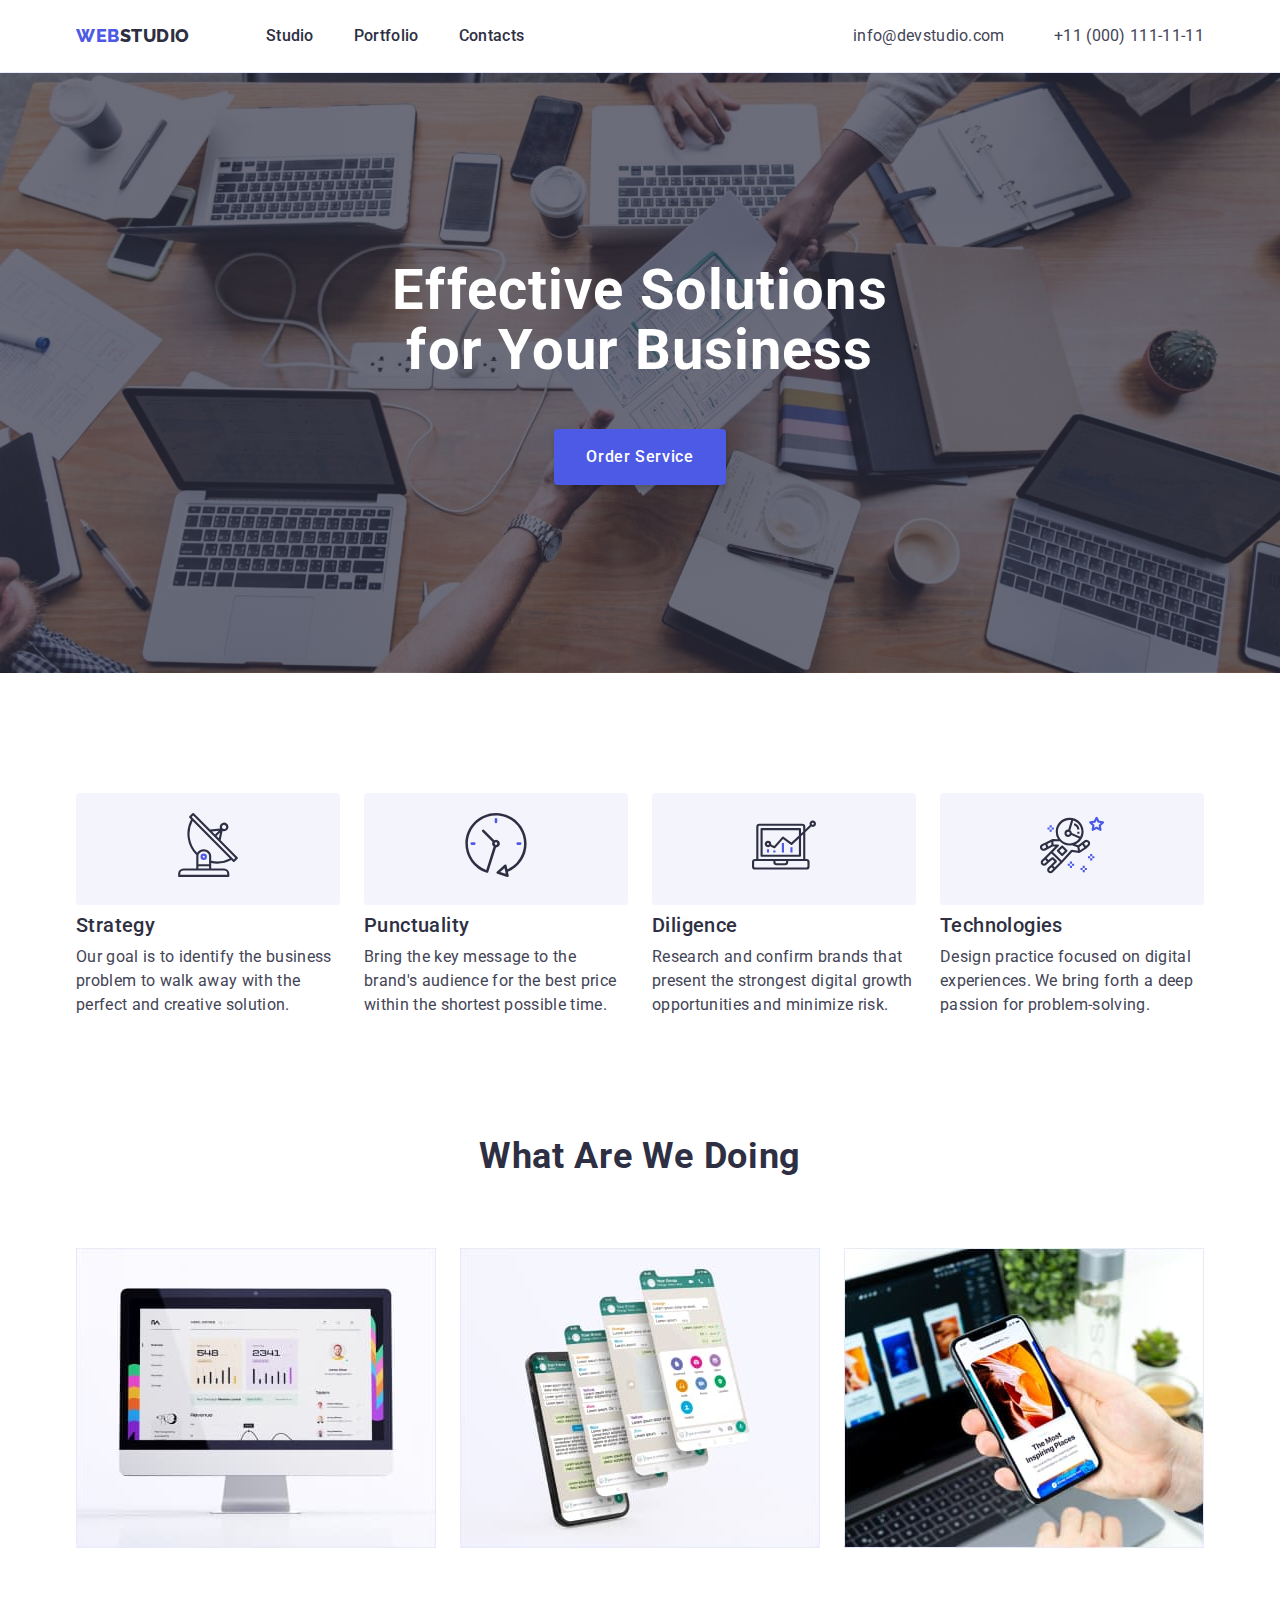
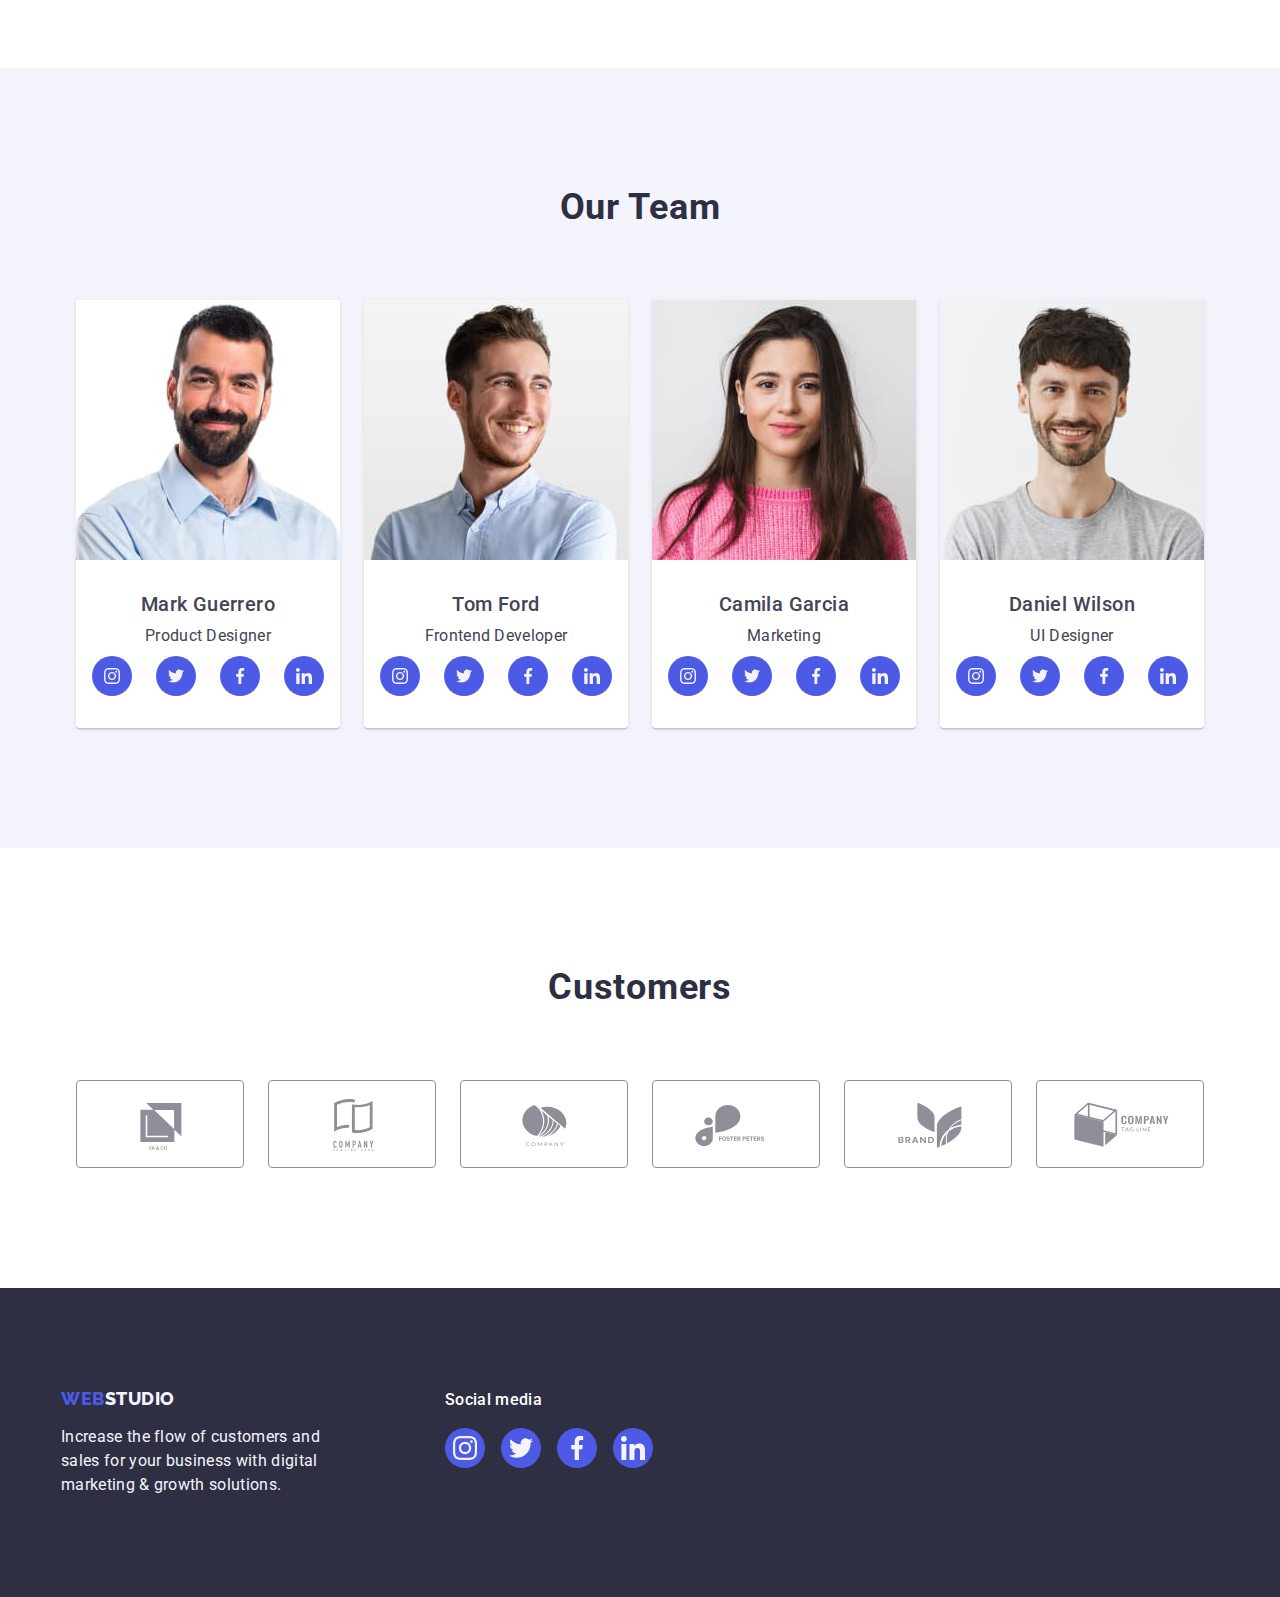
==== index.html @ 1624bd95 "Initial commit" ====
<!DOCTYPE html>
<html lang="en">
  <head>
    <meta charset="UTF-8" />
    <meta http-equiv="X-UA-Compatible" content="IE=edge" />
    <meta name="viewport" content="width=device-width, initial-scale=1.0" />
    <title>Webstudio</title>

    <!--Нормалізація стилів-->

    <link
      rel="stylesheet"
      href="https://cdn.jsdelivr.net/npm/modern-normalize@1.1.0/modern-normalize.min.css"
    />

    <!--Додаваня шрифта з Google Fonts-->

    <link rel="preconnect" href="https://fonts.googleapis.com" />
    <link rel="preconnect" href="https://fonts.gstatic.com" crossorigin />
    <link
      href="https://fonts.googleapis.com/css2?family=Raleway:wght@800&family=Roboto:wght@400;500;700;900&display=swap"
      rel="stylesheet"
    />

    <!--Підключення CSS styles-->

    <link rel="stylesheet" href="./css/styles.css" />
  </head>

  <body>
    <!--Header-->

    <header class="header">
      <div class="container header-conteiner">
        <!--Navigation-->
        <nav class="navigation-conteiner">
          <!--Logo-->
          <a class="header-logo link" href="./index.html"
            >Web<span class="second-color-header-logo">Studio</span></a
          >
          <ul class="list navigation-list-conteiner">
            <li>
              <a class="header-link link" href="./index.html">Studio</a>
            </li>
            <li>
              <a class="header-link link" href="./portfolio.html">Portfolio</a>
            </li>
            <li>
              <a class="header-link link" href="">Contacts</a>
            </li>
          </ul>
        </nav>

        <!--Address and phone-->
        <address class="adress">
          <ul class="list address-conteiner">
            <li>
              <a class="adress-link link" href="mailto:info@devstudio.com"
                >info@devstudio.com</a
              >
            </li>
            <li>
              <a class="adress-link link" href="tel:+110001111111"
                >+11 (000) 111-11-11</a
              >
            </li>
          </ul>
        </address>
      </div>
    </header>

    <!--Main-->
    <main>
      <!--Hero image-->
      <section class="hero">
        <div class="container hero-conteiner">
          <h1 class="main-title">Effective Solutions for Your Business</h1>
          <button class="order-service" type="button">Order Service</button>
        </div>
      </section>

      <!--Tools-->
      <section class="section-tools">
        <div class="container">
          <h2 class="visually-hidden name-section-tools">Tools</h2>
          <ul class="list tools-conteiner">
            <li class="tools-item">
              <div class="icon">
                <svg class="icon-tools" width="64" height="64">
                  <use href="./images/icons.svg#icon-antenna"></use>
                </svg>
              </div>
              <h3 class="tools-title-items">Strategy</h3>
              <p class="tools">
                Our goal is to identify the business problem to walk away with
                the perfect and creative solution.
              </p>
            </li>
            <li class="tools-item">
              <div class="icon">
                <svg class="icon-tools" width="64" height="64">
                  <use href="./images/icons.svg#icon-clock"></use>
                </svg>
              </div>
              <h3 class="tools-title-items">Punctuality</h3>
              <p class="tools">
                Bring the key message to the brand's audience for the best price
                within the shortest possible time.
              </p>
            </li>
            <li class="tools-item">
              <div class="icon">
                <svg class="icon-tools" width="64" height="64">
                  <use href="./images/icons.svg#icon-diagram"></use>
                </svg>
              </div>
              <h3 class="tools-title-items">Diligence</h3>
              <p class="tools">
                Research and confirm brands that present the strongest digital
                growth opportunities and minimize risk.
              </p>
            </li>
            <li class="tools-item">
              <div class="icon">
                <svg class="icon-tools" width="64" height="64">
                  <use href="./images/icons.svg#icon-astronaut"></use>
                </svg>
              </div>
              <h3 class="tools-title-items">Technologies</h3>
              <p class="tools">
                Design practice focused on digital experiences. We bring forth a
                deep passion for problem-solving.
              </p>
            </li>
          </ul>
        </div>
      </section>

      <!--What are we doing-->
      <section class="our-work">
        <div class="container">
          <h2 class="name-section">What are we doing</h2>
          <ul class="list conteiner-our-work">
            <li class="item-work">
              <img
                src="./images/wawd1.jpg"
                alt="monitor"
                width="360"
                height="300"
              />
            </li>
            <li class="item-work">
              <img
                src="./images/wawd2.jpg"
                alt="mobile phone"
                width="360"
                height="300"
              />
            </li>
            <li class="item-work">
              <img
                src="./images/wawd3.jpg"
                alt="laptop and mobile phone"
                width="360"
                height="300"
              />
            </li>
          </ul>
        </div>
      </section>

      <!--Our Team-->
      <section class="team">
        <div class="container">
          <h2 class="name-section">Our Team</h2>
          <ul class="list team-conteiner">
            <li class="team-item">
              <img
                src="./images/mark_guerrero.jpg"
                alt="foto Mark Guerrero"
                width="264"
              />
              <div class="team-wraper">
                <h3 class="name-team-member">Mark Guerrero</h3>
                <p class="profession-team-memeber">Product Designer</p>

                <ul class="social">
                  <li class="social-item-team list">
                    <a
                      class="social-link link"
                      href="instagram.com"
                      target="_blank"
                      rel="nooener noreferrer"
                      aria-label="instagram icon"
                    >
                      <svg class="social-icon" width="16" height="16">
                        <use href="./images/icons.svg#icon-instagram"></use>
                      </svg>
                    </a>
                  </li>

                  <li class="social-item-team list">
                    <a
                      class="social-link link"
                      href="twitter.com"
                      target="_blank"
                      rel="nooener noreferrer"
                      aria-label="twitter icon"
                    >
                      <svg class="social-icon" width="16" height="16">
                        <use href="./images/icons.svg#icon-twitter"></use>
                      </svg>
                    </a>
                  </li>

                  <li class="social-item-team list">
                    <a
                      class="social-link link"
                      href="facebook.com"
                      target="_blank"
                      rel="nooener noreferrer"
                      aria-label="facebook icon"
                    >
                      <svg class="social-icon" width="16" height="16">
                        <use href="./images/icons.svg#icon-facebook"></use>
                      </svg>
                    </a>
                  </li>

                  <li class="social-item-team list">
                    <a
                      class="social-link link"
                      href="linkedin.com"
                      target="_blank"
                      rel="nooener noreferrer"
                      aria-label="linkedin icon"
                    >
                      <svg class="social-icon" width="16" height="16">
                        <use href="./images/icons.svg#icon-linkedin"></use>
                      </svg>
                    </a>
                  </li>
                </ul>
              </div>
            </li>
            <li class="team-item">
              <img
                src="./images/tom_ford.jpg"
                alt="foto Tom Ford "
                width="264"
              />
              <div class="team-wraper">
                <h3 class="name-team-member">Tom Ford</h3>
                <p class="profession-team-memeber">Frontend Developer</p>
                <ul class="social">
                  <li class="social-item-team list">
                    <a
                      class="social-link link"
                      href="instagram.com"
                      target="_blank"
                      rel="nooener noreferrer"
                      aria-label="instagram icon"
                    >
                      <svg class="social-icon" width="16" height="16">
                        <use href="./images/icons.svg#icon-instagram"></use>
                      </svg>
                    </a>
                  </li>

                  <li class="social-item-team list">
                    <a
                      class="social-link link"
                      href="twitter.com"
                      target="_blank"
                      rel="nooener noreferrer"
                      aria-label="twitter icon"
                    >
                      <svg class="social-icon" width="16" height="16">
                        <use href="./images/icons.svg#icon-twitter"></use>
                      </svg>
                    </a>
                  </li>

                  <li class="social-item-team list">
                    <a
                      class="social-link link"
                      href="facebook.com"
                      target="_blank"
                      rel="nooener noreferrer"
                      aria-label="facebook icon"
                    >
                      <svg class="social-icon" width="16" height="16">
                        <use href="./images/icons.svg#icon-facebook"></use>
                      </svg>
                    </a>
                  </li>

                  <li class="social-item-team list">
                    <a
                      class="social-link link"
                      href="linkedin.com"
                      target="_blank"
                      rel="nooener noreferrer"
                      aria-label="linkedin icon"
                    >
                      <svg class="social-icon" width="16" height="16">
                        <use href="./images/icons.svg#icon-linkedin"></use>
                      </svg>
                    </a>
                  </li>
                </ul>
              </div>
            </li>
            <li class="team-item">
              <img
                src="./images/camila_garcia.jpg"
                alt="foto Camila Garcia"
                width="264"
              />
              <div class="team-wraper">
                <h3 class="name-team-member">Camila Garcia</h3>
                <p class="profession-team-memeber">Marketing</p>
                <ul class="social">
                  <li class="social-item-team list">
                    <a
                      class="social-link link"
                      href="instagram.com"
                      target="_blank"
                      rel="nooener noreferrer"
                      aria-label="instagram icon"
                    >
                      <svg class="social-icon" width="16" height="16">
                        <use href="./images/icons.svg#icon-instagram"></use>
                      </svg>
                    </a>
                  </li>

                  <li class="social-item-team list">
                    <a
                      class="social-link link"
                      href="twitter.com"
                      target="_blank"
                      rel="nooener noreferrer"
                      aria-label="twitter icon"
                    >
                      <svg class="social-icon" width="16" height="16">
                        <use href="./images/icons.svg#icon-twitter"></use>
                      </svg>
                    </a>
                  </li>

                  <li class="social-item-team list">
                    <a
                      class="social-link link"
                      href="facebook.com"
                      target="_blank"
                      rel="nooener noreferrer"
                      aria-label="facebook icon"
                    >
                      <svg class="social-icon" width="16" height="16">
                        <use href="./images/icons.svg#icon-facebook"></use>
                      </svg>
                    </a>
                  </li>

                  <li class="social-item-team list">
                    <a
                      class="social-link link"
                      href="linkedin.com"
                      target="_blank"
                      rel="nooener noreferrer"
                      aria-label="linkedin icon"
                    >
                      <svg class="social-icon" width="16" height="16">
                        <use href="./images/icons.svg#icon-linkedin"></use>
                      </svg>
                    </a>
                  </li>
                </ul>
              </div>
            </li>
            <li class="team-item">
              <img
                src="./images/daniel_wilson.jpg"
                alt="foto Daniel Wilson"
                width="264"
              />
              <div class="team-wraper">
                <h3 class="name-team-member">Daniel Wilson</h3>
                <p class="profession-team-memeber">UI Designer</p>
                <ul class="social">
                  <li class="social-item-team list">
                    <a
                      class="social-link link"
                      href="instagram.com"
                      target="_blank"
                      rel="nooener noreferrer"
                      aria-label="instagram icon"
                    >
                      <svg class="social-icon" width="16" height="16">
                        <use href="./images/icons.svg#icon-instagram"></use>
                      </svg>
                    </a>
                  </li>

                  <li class="social-item-team list">
                    <a
                      class="social-link link"
                      href="twitter.com"
                      target="_blank"
                      rel="nooener noreferrer"
                      aria-label="twitter icon"
                    >
                      <svg class="social-icon" width="16" height="16">
                        <use href="./images/icons.svg#icon-twitter"></use>
                      </svg>
                    </a>
                  </li>

                  <li class="social-item-team list">
                    <a
                      class="social-link link"
                      href="facebook.com"
                      target="_blank"
                      rel="nooener noreferrer"
                      aria-label="facebook icon"
                    >
                      <svg class="social-icon" width="16" height="16">
                        <use href="./images/icons.svg#icon-facebook"></use>
                      </svg>
                    </a>
                  </li>

                  <li class="social-item-team list">
                    <a
                      class="social-link link"
                      href="linkedin.com"
                      target="_blank"
                      rel="nooener noreferrer"
                      aria-label="linkedin icon"
                    >
                      <svg class="social-icon" width="16" height="16">
                        <use href="./images/icons.svg#icon-linkedin"></use>
                      </svg>
                    </a>
                  </li>
                </ul>
              </div>
            </li>
          </ul>
        </div>
      </section>

      <!--Customers-->

      <section class="customers">
        <div class="container">
          <h2 class="name-section">Customers</h2>
          <ul class="customers-conteiner list">
            <li class="customers-item">
              <a class="customers-link" href="" aria-label="icon client-1">
                <svg class="customers-icon" width="104" height="56">
                  <use href="./images/icons.svg#icon-logo-1"></use>
                </svg>
              </a>
            </li>

            <li class="customers-item">
              <a class="customers-link" href="" aria-label="icon client-2">
                <svg class="customers-icon" width="104" height="56">
                  <use href="./images/icons.svg#icon-logo-2"></use>
                </svg>
              </a>
            </li>

            <li class="customers-item">
              <a class="customers-link" href="" aria-label="icon client-3">
                <svg class="customers-icon" width="104" height="56">
                  <use href="./images/icons.svg#icon-logo-3"></use>
                </svg>
              </a>
            </li>

            <li class="customers-item">
              <a class="customers-link" href="" aria-label="icon client-4">
                <svg class="customers-icon" width="104" height="56">
                  <use href="./images/icons.svg#icon-logo-4"></use>
                </svg>
              </a>
            </li>

            <li class="customers-item">
              <a class="customers-link" href="" aria-label="icon client-5">
                <svg class="customers-icon" width="104" height="56">
                  <use href="./images/icons.svg#icon-logo-5"></use>
                </svg>
              </a>
            </li>

            <li class="customers-item">
              <a class="customers-link" href="" aria-label="icon client-6">
                <svg class="customers-icon" width="104" height="56">
                  <use href="./images/icons.svg#icon-logo-6"></use>
                </svg>
              </a>
            </li>
          </ul>
        </div>
      </section>
    </main>

    <!--Footer-->
    <footer class="footer">
      <div class="container-whole-footer">
        <div class="footer-conteiner">
          <!--Logo-->
          <a class="footer-logo link" href="./index.html"
            >Web<span class="second-color-footer-logo">Studio</span>
          </a>
          <p class="footer-text">
            Increase the flow of customers and sales for your business with
            digital marketing & growth solutions.
          </p>
        </div>
        <div class="container social-media">
          <p class="social-media-text">Social media</p>
          <ul class="social-footer">
            <li class="list">
              <a
                class="social-footer-link link"
                href="instagram.com"
                target="_blank"
                rel="nooener noreferrer"
                aria-label="instagram icon"
              >
                <svg class="social-icon" width="24" height="24">
                  <use href="./images/icons.svg#icon-instagram"></use>
                </svg>
              </a>
            </li>
            <li class="list">
              <a
                class="social-footer-link link"
                href="twitter.com"
                target="_blank"
                rel="nooener noreferrer"
                aria-label="twitter icon"
              >
                <svg class="social-icon" width="24" height="24">
                  <use href="./images/icons.svg#icon-twitter"></use>
                </svg>
              </a>
            </li>
            <li class="list">
              <a
                class="social-footer-link link"
                href="facebook.com"
                target="_blank"
                rel="nooener noreferrer"
                aria-label="facebook icon"
              >
                <svg class="social-icon" width="24" height="24">
                  <use href="./images/icons.svg#icon-facebook"></use>
                </svg>
              </a>
            </li>
            <li class="list">
              <a
                class="social-footer-link link"
                href="linkedin.com"
                target="_blank"
                rel="nooener noreferrer"
                aria-label="linkedin icon"
              >
                <svg class="social-icon" width="24" height="24">
                  <use href="./images/icons.svg#icon-linkedin"></use>
                </svg>
              </a>
            </li>
          </ul>
        </div>
      </div>
    </footer>
  </body>
</html>
---- css/styles.css ----
:root {
  --color-iris: #4d5ae5;
  --color-ocean: #404bbf;
  --color-navy-blue: #2e2f42;
  --color-green: #31d0aa;
  --color-slate: #434455;
  --color-light-slate: #8e8f99;
  --color-cornflower: #e7e9fc;
  --color-cloud: #f4f4fd;
  --color-navy-blue-modal: #2e2f42;
  --color-grey: #2e2f42;
  --color-white: #ffffff;
  --color-dairy: #fcfcfc;
}

/*General*/

body {
  font-family: "Roboto", sans-serif;
  color: var(--color-slate);
  background-color: var(--color-white);
}

.visually-hidden {
  position: absolute;
  width: 1px;
  height: 1px;
  margin: -1px;
  border: 0;
  padding: 0;

  white-space: nowrap;
  clip-path: inset(100%);
  clip: rect(0 0 0 0);
  overflow: hidden;
}

.name-section {
  font-size: 36px;
  line-height: 1.1;
  text-align: center;
  letter-spacing: 0.02em;
  text-transform: capitalize;
  color: var(--color-navy-blue);
  margin-bottom: 72px;
}

.container {
  width: 1158px;
  margin-left: auto;
  margin-right: auto;
  padding-left: 15px;
  padding-right: 15px;

  flex-wrap: nowrap;
  flex-direction: row;
  justify-content: flex-start;
  align-items: stretch;
  align-content: stretch;
}

/*reset start*/

.link {
  text-decoration: none;
}
.list {
  list-style-type: none;
  margin: 0;
  padding: 0;
}
h1,
h2,
h3,
h4,
h5,
h6,
p {
  margin: 0;
}
img {
  display: block;
}

/*reset end*/

/*Header*/

.header {
  border-bottom: 1px solid var(--color-cornflower);
  box-shadow:0px 2px 1px rgba(46, 47, 66, 0.08), 0px 1px 1px rgba(46, 47, 66, 0.16), 0px 1px 6px rgba(46, 47, 66, 0.08); 
}

.header-logo {
  font-family: Raleway, sans-serif;
  font-style: normal;
  font-weight: 800;
  font-size: 18px;
  line-height: 1.17;
  display: flex;
  align-items: center;
  letter-spacing: 0.03em;
  text-transform: uppercase;
  color: var(--color-iris);
  margin-right: 76px;
}

.second-color-header-logo {
  color: var(--color-navy-blue);
}

.header-link {
  display: block;
  font-weight: 500;
  font-size: 16px;
  line-height: 1.5;
  letter-spacing: 0.02em;
  color: var(--color-navy-blue);
  padding: 24px 0;
}

.header-link:hover,
.header-link:focus {
  color: var(--color-ocean);
}

.adress {
  font-style: normal;
  margin-left: auto;
}

.adress-link {
  font-size: 16px;
  line-height: 1.5;
  letter-spacing: 0.02em;
  font-style: normal;
  color: var(--color-slate);
}

.adress-link:hover {
  color: var(--color-ocean);
}
.adress-link:focus {
  color: var(--color-ocean);
}

.header-conteiner {
  display: flex;
  align-items: center;
}
.navigation-conteiner {
  display: flex;
  align-items: center;
}
.navigation-list-conteiner {
  display: flex;
  gap: 40px;
}
.address-conteiner {
  display: flex;
  gap: 40px;
  width: 351px;
  justify-content: space-between;
}

/*Main*/

/*First section*/

.hero {
  background-color: var(--color-navy-blue);
  padding: 188px 0;
  background-image: linear-gradient(
      rgba(46, 47, 66, 0.7),
      rgba(46, 47, 66, 0.7)
    ),
    url(../images/people-office.jpg);
  max-width: 1440px;
  max-height: 600px;
  margin-left: auto;
  margin-right: auto;
  background-repeat: no-repeat;
  background-position: center;
  background-size: cover;
}

.hero-conteiner {
  flex-direction: column;
}

.main-title {
  font-size: 56px;
  line-height: 1.07;
  text-align: center;
  letter-spacing: 0.02em;
  color: var(--color-white);
  justify-content: center;
  max-width: 496px;
  margin-left: auto;
  margin-right: auto;
}

.order-service {
  font-family: "Roboto", sans-serif;
  background-color: var(--color-iris);
  font-weight: 500;
  font-size: 16px;
  line-height: 1.5;
  align-items: center;
  letter-spacing: 0.04em;
  color: var(--color-white);
  cursor: pointer;
  display: block;
  flex-direction: row;
  min-width: 169px;
  height: 56px;
  padding: 16px 32px;
  border: none;
  border-radius: 4px;
  margin-left: auto;
  margin-right: auto;
  margin-top: 48px;
  box-shadow: 0px 4px 4px rgba(0, 0, 0, 0.15);
}

.order-service:hover,
.order-service:focus {
  background-color: var(--color-ocean);
}

/*Second section*/

.section-tools {
  padding-top: 120px;
  padding-bottom: 120px;
}

.name-section-tools {
  font-size: 36px;
  line-height: 1.11;
  text-align: center;
  letter-spacing: 0.02em;
  text-transform: capitalize;
  color: var(--color-navy-blue-modal);
}
.tools-conteiner {
  display: flex;
  gap: 24px;
}

.tools {
  font-size: 16px;
  line-height: 1.5;
  letter-spacing: 0.02em;
}

.tools-item {
  width: calc((100%-3 * 24px) / 4);
}

.icon {
  display: flex;
  justify-content: center;
  align-items: center;
  width: 264px;
  height: 112px;
  background: var(--color-cloud);
  border-radius: 4px;
  margin-bottom: 8px;
}

.icon-tools {
  margin-bottom: 8px;
}

.tools-title-items {
  font-weight: 500;
  font-size: 20px;
  line-height: 1.2;
  letter-spacing: 0.02em;
  color: var(--color-navy-blue);
  margin-bottom: 8px;
}

/*Third section*/

.our-work {
  padding-bottom: 120px;
}

.conteiner-our-work {
  display: flex;
  gap: 24px;
}
.item-work {
  width: calc((100%-3 * 16px) / 3);
}

/*Fourth section*/

.team {
  background: var(--color-cloud);
  padding: 120px 0;
}
.team-conteiner {
  display: flex;
  gap: 24px;
}

.team-item {
  background-color: var(--color-white);
  border-radius: 0px 0px 4px 4px;
  width: calc((100%-3 * 24px) / 4);
  box-shadow: 0px 1px 6px rgba(46, 47, 66, 0.08),
    0px 1px 1px rgba(46, 47, 66, 0.16), 0px 2px 1px rgba(46, 47, 66, 0.08);
  border-radius: 0px 0px 4px 4px;
}

.team-wraper {
  padding: 32px 0px;
}

.name-team-member {
  font-weight: 500;
  font-size: 20px;
  line-height: 1.2;
  text-align: center;
  letter-spacing: 0.02em;
  margin-bottom: 8px;
}

.profession-team-memeber {
  font-size: 16px;
  line-height: 1.5;
  text-align: center;
  letter-spacing: 0.02em;
  margin-bottom: 8px;
}

.social {
  display: flex;
  justify-content: center;
  gap: 24px;
  padding-left: 0;
 
}

.social-item-team{
  width: 40px;
  height: 40px;
}

.social-link {
  display: flex;
  align-items: center;
  justify-content: center;
  background-color: var(--color-iris);
  border-radius: 50%;
  width: 100%;
  height: 100%;
}

.social-link:hover,
.social-link:focus{
  background-color:var(--color-ocean);
}
.social-icon{
  fill: var(--color-cloud);
}

/*Fifth section-Customers*/


.customers {
  padding: 120px 0;
}

.customers-conteiner {
  display: flex;
  gap: 24px;
}

.customers-item {
  box-sizing: border-box;
  width: 168px;
  height: 88px;

}
 

.customers-link{
  display: flex;
  justify-content: center;
  align-items: center;
  color: var(--color-light-slate);
  width: 100%;
  height: 100%;
  border: 1px solid #8e8f99;
  border-radius: 4px;
}

.customers-icon{
  fill: currentColor;
}



.customers-link:hover,
.customers-link:focus{
  color: var(--color-ocean);
  border-color:var(--color-ocean); 
}



/*Footer*/

.footer {
    background-color: var(--color-navy-blue);
  line-height: 1.17;
  font-size: 16px;
  letter-spacing: 0.02em;
  color: var(--color-cloud);
  padding: 100px 0;
}
.container-whole-footer{
  display: flex;
  align-items: baseline;
  max-width: 1158px;
  margin-left: auto;
  margin-right: auto;
}

.footer-conteiner {
  justify-content: flex-start;
  margin-left: 0;
  margin-right: 120px;
}

.footer-logo {
  margin-bottom: 16px;
}
.footer-logo {
  font-family: Raleway, sans-serif;
  font-style: normal;
  font-weight: 800;
  font-size: 18px;
  line-height: 1.17;
  display: flex;
  align-items: center;
  letter-spacing: 0.03em;
  text-transform: uppercase;
  color: var(--color-iris);
  display: inline-block;
}
.second-color-footer-logo {
  color: var(--color-cloud);
}

.footer-text {
  width: 264px;
  line-height: 24px;
}

.social-media{
  max-width: 208px;
  margin-left: 0;
  margin-right: 0;
  padding-left: 0;
  padding-right: 0;
}

.social-media-text{
  font-weight: 500;
  line-height: 1.5;
  color: var(--color-white);
  margin-bottom: 16px;
}
.social-footer{
  display: flex;
 justify-content:center ;
  gap: 16px;
  padding-left: 0;
  padding-right: 0;
}

.social-footer-link{
  display: flex;
  align-items: center;
  justify-content: center;
  background-color: var(--color-iris);
  border-radius: 50%;
  width: 40px;
  height: 40px;
}

.social-footer-link:hover,
.social-footer-link:focus{
  background-color:var(--color-green) ;

}
.social-icon{
  fill: var(--color-cloud);
}

/*Portfolio page*/

.gallary {
  padding: 96px 0 120px;
}

.gallary-button-conteiner {
  display: flex;
  justify-content: center;
  gap: 24px;
  margin-bottom: 72px;
}

.portfolio-button {
  font-family: "Roboto", sans-serif;
  font-style: normal;
  font-weight: 500;
  font-size: 16px;
  line-height: 1.5;
  align-items: center;
  text-align: center;
  letter-spacing: 0.04em;
  color: var(--color-iris);
  background: var(--color-cloud);
  cursor: pointer;
  padding: 12px 24px;
  border: 1px solid var(--color-cornflower);
  border-radius: 4px;

}
.portfolio-button:hover,
.portfolio-button:focus{
  box-shadow: 
  0px 3px 1px rgba(0, 0, 0, 0.1),
   0px 2px 1px rgba(0, 0, 0, 0.08), 
   0px 2px 2px rgba(0, 0, 0, 0.12);
}

.portfolio-button:hover,
.portfolio-button:focus {
  color: var(--color-white);
  background-color: var(--color-ocean);
  border: 1px solid transparent;
}

.gallary-conteiner {
  display: flex;
  flex-wrap: wrap;
  column-gap: 24px;
  row-gap: 48px;
}

.gallary-link{
  display: block;
}


.gallary-link:hover,
.gallary-link:focus {
  box-shadow: 0px 1px 6px rgba(46, 47, 66, 0.08),
    0px 1px 1px rgba(46, 47, 66, 0.16), 0px 2px 1px rgba(46, 47, 66, 0.08);
}

.gallary-item {
  width: calc((100% - 48px) / 3);
}

.application {
  padding: 32px 16px;
  border: 1px solid var(--color-cornflower);
  border-top: none;
}

.portfolio-title-items {
  font-weight: 500;
  font-size: 20px;
  line-height: 1.2;
  letter-spacing: 0.02em;
  color: var(--color-navy-blue);
  margin-bottom: 8px;
}
.sphere {
  font-size: 16px;
  line-height: 1.5;
  letter-spacing: 0.02em;
  color: var(--color-slate);
}
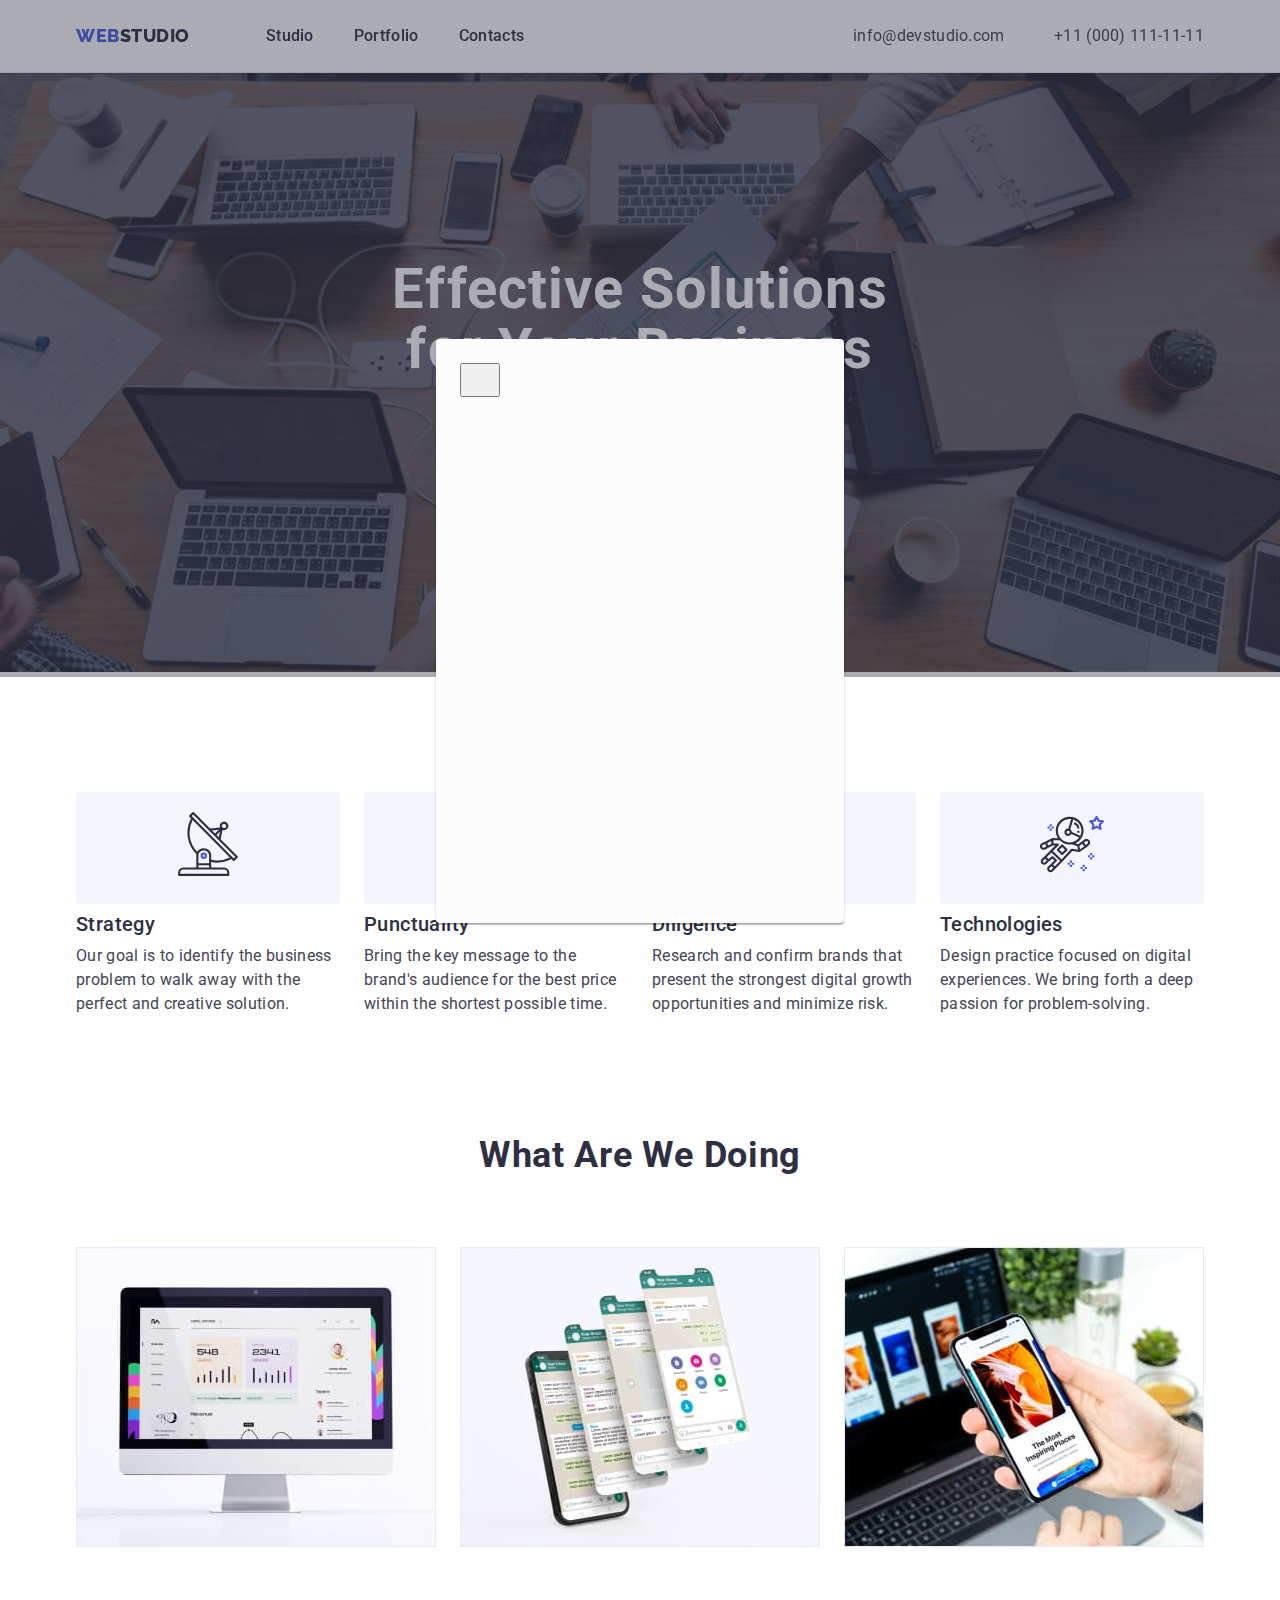
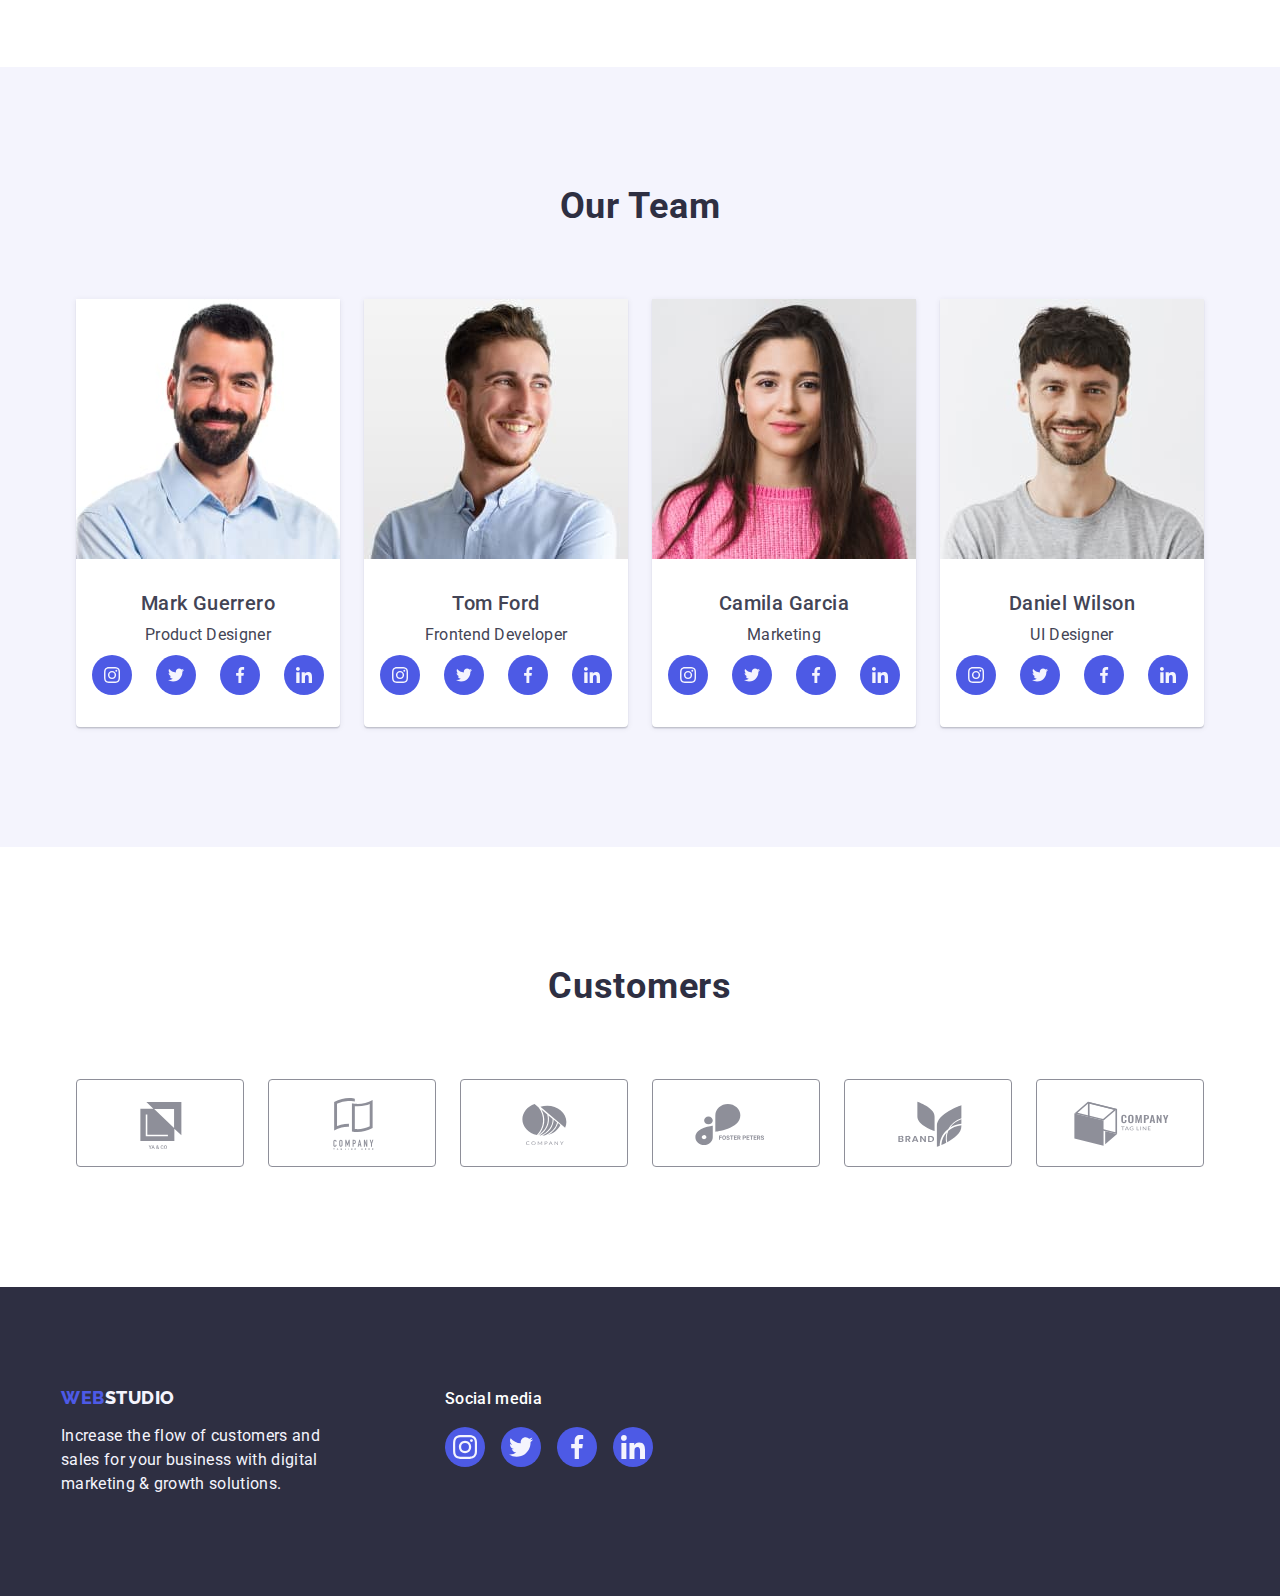
==== commit 3cb1817a: "created templates" ====
--- a/index.html
+++ b/index.html
@@ -28,6 +28,7 @@
   </head>
 
   <body>
+  
     <!--Header-->
 
     <header class="header">
@@ -581,5 +582,17 @@
         </div>
       </div>
     </footer>
+
+    <!--Modal window-->
+
+    <div class="backdrop is-hidden">
+      <div class="modal">
+        <button tupe="button" class="modal-button">
+          <svg class="modal-icon" width="24" height="24">
+            <use href=""></use>
+          </svg>
+        </button>
+      </div>
+    </div>
   </body>
 </html>
--- a/css/styles.css
+++ b/css/styles.css
@@ -19,6 +19,7 @@
   font-family: "Roboto", sans-serif;
   color: var(--color-slate);
   background-color: var(--color-white);
+  padding-top: 72px;
 }
 
 .visually-hidden {
@@ -87,8 +88,17 @@
 /*Header*/
 
 .header {
+  position: fixed;
+  left: 0;
+  top: 0;
+  width: 100%;
   border-bottom: 1px solid var(--color-cornflower);
-  box-shadow:0px 2px 1px rgba(46, 47, 66, 0.08), 0px 1px 1px rgba(46, 47, 66, 0.16), 0px 1px 6px rgba(46, 47, 66, 0.08); 
+  box-shadow:
+  0px 2px 1px rgba(46, 47, 66, 0.08),
+  0px 1px 1px rgba(46, 47, 66, 0.16),
+  0px 1px 6px rgba(46, 47, 66, 0.08);
+  z-index: 1;
+
 }
 
 .header-logo {
@@ -110,6 +120,7 @@
 }
 
 .header-link {
+  position: relative;
   display: block;
   font-weight: 500;
   font-size: 16px;
@@ -124,6 +135,22 @@
   color: var(--color-ocean);
 }
 
+.header-link::after {
+  content: "";
+  left: 0;
+  bottom: 0;
+  position: absolute;
+  display: block;
+  width: 100%;
+  height: 4px;
+  border-radius: 2px;
+}
+
+.header-link:hover::after,
+.header-link:focus:after {
+  background-color: var(--color-ocean);
+}
+
 .adress {
   font-style: normal;
   margin-left: auto;
@@ -170,7 +197,9 @@
 .hero {
   background-color: var(--color-navy-blue);
   padding: 188px 0;
-  background-image: linear-gradient(
+
+  background-image:
+   linear-gradient(
       rgba(46, 47, 66, 0.7),
       rgba(46, 47, 66, 0.7)
     ),
@@ -342,10 +371,9 @@
   justify-content: center;
   gap: 24px;
   padding-left: 0;
- 
-}
-
-.social-item-team{
+}
+
+.social-item-team {
   width: 40px;
   height: 40px;
 }
@@ -361,15 +389,14 @@
 }
 
 .social-link:hover,
-.social-link:focus{
-  background-color:var(--color-ocean);
-}
-.social-icon{
+.social-link:focus {
+  background-color: var(--color-ocean);
+}
+.social-icon {
   fill: var(--color-cloud);
 }
 
 /*Fifth section-Customers*/
-
 
 .customers {
   padding: 120px 0;
@@ -384,11 +411,9 @@
   box-sizing: border-box;
   width: 168px;
   height: 88px;
-
-}
- 
-
-.customers-link{
+}
+
+.customers-link {
   display: flex;
   justify-content: center;
   align-items: center;
@@ -399,31 +424,27 @@
   border-radius: 4px;
 }
 
-.customers-icon{
+.customers-icon {
   fill: currentColor;
 }
 
-
-
 .customers-link:hover,
-.customers-link:focus{
+.customers-link:focus {
   color: var(--color-ocean);
-  border-color:var(--color-ocean); 
-}
-
-
+  border-color: var(--color-ocean);
+}
 
 /*Footer*/
 
 .footer {
-    background-color: var(--color-navy-blue);
+  background-color: var(--color-navy-blue);
   line-height: 1.17;
   font-size: 16px;
   letter-spacing: 0.02em;
   color: var(--color-cloud);
   padding: 100px 0;
 }
-.container-whole-footer{
+.container-whole-footer {
   display: flex;
   align-items: baseline;
   max-width: 1158px;
@@ -462,7 +483,7 @@
   line-height: 24px;
 }
 
-.social-media{
+.social-media {
   max-width: 208px;
   margin-left: 0;
   margin-right: 0;
@@ -470,21 +491,21 @@
   padding-right: 0;
 }
 
-.social-media-text{
+.social-media-text {
   font-weight: 500;
   line-height: 1.5;
   color: var(--color-white);
   margin-bottom: 16px;
 }
-.social-footer{
-  display: flex;
- justify-content:center ;
+.social-footer {
+  display: flex;
+  justify-content: center;
   gap: 16px;
   padding-left: 0;
   padding-right: 0;
 }
 
-.social-footer-link{
+.social-footer-link {
   display: flex;
   align-items: center;
   justify-content: center;
@@ -495,11 +516,10 @@
 }
 
 .social-footer-link:hover,
-.social-footer-link:focus{
-  background-color:var(--color-green) ;
-
-}
-.social-icon{
+.social-footer-link:focus {
+  background-color: var(--color-green);
+}
+.social-icon {
   fill: var(--color-cloud);
 }
 
@@ -531,14 +551,11 @@
   padding: 12px 24px;
   border: 1px solid var(--color-cornflower);
   border-radius: 4px;
-
 }
 .portfolio-button:hover,
-.portfolio-button:focus{
-  box-shadow: 
-  0px 3px 1px rgba(0, 0, 0, 0.1),
-   0px 2px 1px rgba(0, 0, 0, 0.08), 
-   0px 2px 2px rgba(0, 0, 0, 0.12);
+.portfolio-button:focus {
+  box-shadow: 0px 3px 1px rgba(0, 0, 0, 0.1), 0px 2px 1px rgba(0, 0, 0, 0.08),
+    0px 2px 2px rgba(0, 0, 0, 0.12);
 }
 
 .portfolio-button:hover,
@@ -555,20 +572,48 @@
   row-gap: 48px;
 }
 
-.gallary-link{
+.gallary-link {
   display: block;
 }
-
 
 .gallary-link:hover,
 .gallary-link:focus {
-  box-shadow: 0px 1px 6px rgba(46, 47, 66, 0.08),
-    0px 1px 1px rgba(46, 47, 66, 0.16), 0px 2px 1px rgba(46, 47, 66, 0.08);
-}
-
+  box-shadow:
+  0px 1px 6px rgba(46, 47, 66, 0.08),
+  0px 1px 1px rgba(46, 47, 66, 0.16),
+  0px 2px 1px rgba(46, 47, 66, 0.08);
+  }
+
+
+.gallary-thumb {
+  position: relative;
+}
 .gallary-item {
   width: calc((100% - 48px) / 3);
-}
+
+}
+.gallary-item:hover .gallary-overlay{
+  opacity: 1;
+}
+
+.gallary-overlay {
+  position: absolute;
+  top: 0;
+  left: 0;
+  width: 100%;
+  height: 100%;
+  padding-top: 40px;
+  padding-left: 32px;
+  padding-right: 32px;
+  background-color: var(--color-iris);
+  font-style: normal;
+  font-size: 16px;
+  letter-spacing: 0.02em;
+  color: var(--color-cloud);
+opacity: 0;
+}
+
+
 
 .application {
   padding: 32px 16px;
@@ -590,3 +635,49 @@
   letter-spacing: 0.02em;
   color: var(--color-slate);
 }
+
+
+/*Modal Styles*/
+
+.backdrop{
+position: fixed;
+top: 0;
+left: 0;
+width: 100%;
+height: 677px;
+background-color: var(--color-navy-blue-modal);
+background-color: rgba(46, 47, 66, 0.4);
+z-index: 2;
+
+}
+
+.modal{
+position: absolute;
+width: 408px;
+min-height: 584px;
+left: 50%;
+top: 50%;
+transform: translateX(-50%);
+
+background-color:var(--color-dairy);
+box-shadow:
+0px 1px 1px rgba(0, 0, 0, 0.14),
+0px 1px 3px rgba(0, 0, 0, 0.12),
+0px 2px 1px rgba(0, 0, 0, 0.2);
+border-radius: 4px;
+padding: 24px;
+
+}
+
+.modal-button{
+
+}
+
+.modal-icon{
+
+}
+
+.backdrop.is-hidden{
+  opacity:1;
+  pointer-events: none;
+}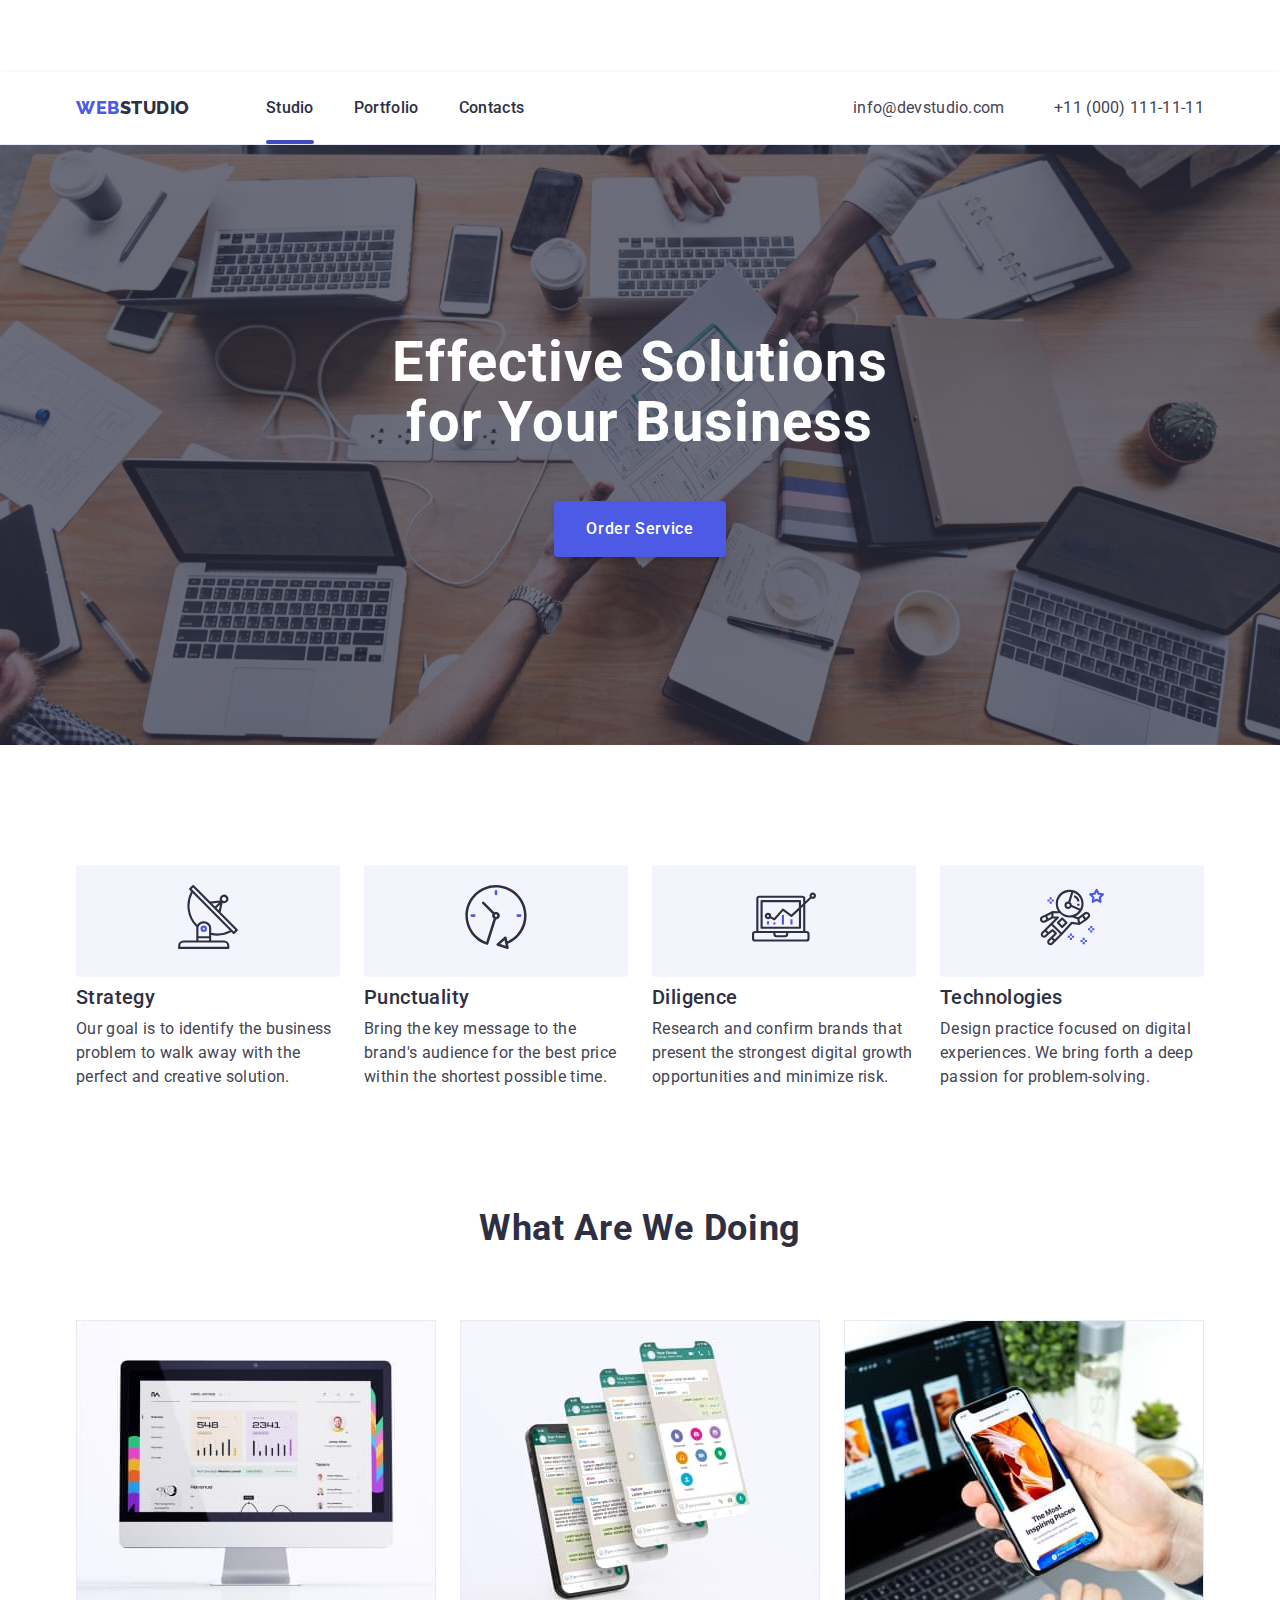
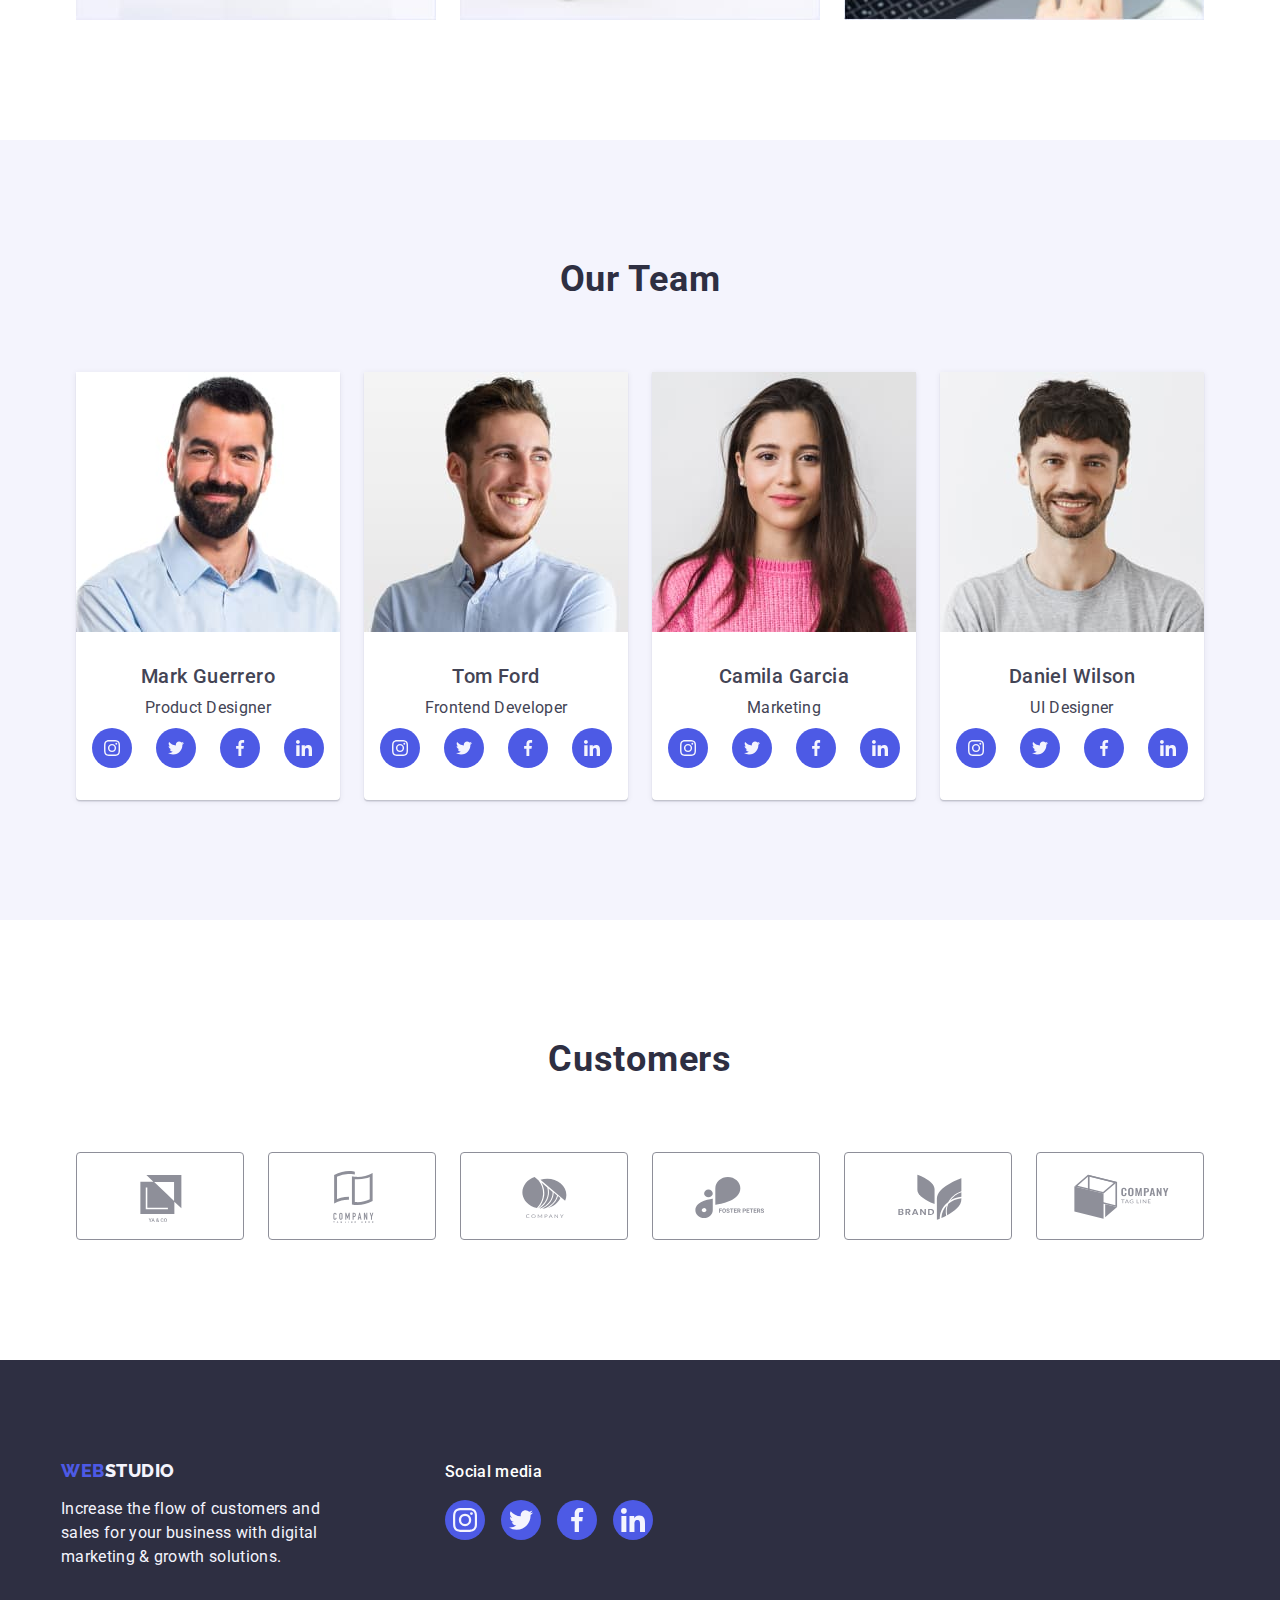
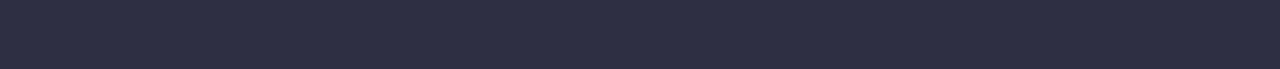
==== commit a24c5c31: "add modal.js" ====
--- a/index.html
+++ b/index.html
@@ -41,7 +41,7 @@
           >
           <ul class="list navigation-list-conteiner">
             <li>
-              <a class="header-link link" href="./index.html">Studio</a>
+              <a class="header-link current link" href="./index.html">Studio</a>
             </li>
             <li>
               <a class="header-link link" href="./portfolio.html">Portfolio</a>
@@ -76,7 +76,7 @@
       <section class="hero">
         <div class="container hero-conteiner">
           <h1 class="main-title">Effective Solutions for Your Business</h1>
-          <button class="order-service" type="button">Order Service</button>
+          <button class="order-service" type="button" data-modal-open >Order Service</button>
         </div>
       </section>
 
@@ -585,14 +585,16 @@
 
     <!--Modal window-->
 
-    <div class="backdrop is-hidden">
+    <div class="backdrop is-hidden" data-modal>
       <div class="modal">
-        <button tupe="button" class="modal-button">
-          <svg class="modal-icon" width="24" height="24">
-            <use href=""></use>
+        <button class="modal-button" tupe="button" data-modal-close>
+          <svg class="modal-icon" width="8" height="8">
+            <use href="./images/icons.svg#icon-button-close"></use>
           </svg>
         </button>
       </div>
     </div>
+
+    <script src="./js/modal.js"></script>
   </body>
 </html>
--- a/css/styles.css
+++ b/css/styles.css
@@ -11,6 +11,8 @@
   --color-grey: #2e2f42;
   --color-white: #ffffff;
   --color-dairy: #fcfcfc;
+  --duration: 250ms;
+  --timing-function: cubic-bezier(0.4, 0, 0.2, 1);
 }
 
 /*General*/
@@ -88,17 +90,14 @@
 /*Header*/
 
 .header {
-  position: fixed;
+ 
   left: 0;
   top: 0;
   width: 100%;
   border-bottom: 1px solid var(--color-cornflower);
-  box-shadow:
-  0px 2px 1px rgba(46, 47, 66, 0.08),
-  0px 1px 1px rgba(46, 47, 66, 0.16),
-  0px 1px 6px rgba(46, 47, 66, 0.08);
+  box-shadow: 0px 2px 1px rgba(46, 47, 66, 0.08),
+    0px 1px 1px rgba(46, 47, 66, 0.16), 0px 1px 6px rgba(46, 47, 66, 0.08);
   z-index: 1;
-
 }
 
 .header-logo {
@@ -128,6 +127,10 @@
   letter-spacing: 0.02em;
   color: var(--color-navy-blue);
   padding: 24px 0;
+
+  transition-property: color;
+  transition-duration: var(--duration);
+  transition-timing-function: var(--timing-function);
 }
 
 .header-link:hover,
@@ -144,9 +147,10 @@
   width: 100%;
   height: 4px;
   border-radius: 2px;
-}
-
-.header-link:hover::after,
+  transition: opacity 2000ms var(--timing-function);
+}
+
+.header-link.current::after,
 .header-link:focus:after {
   background-color: var(--color-ocean);
 }
@@ -162,6 +166,10 @@
   letter-spacing: 0.02em;
   font-style: normal;
   color: var(--color-slate);
+
+  transition-property: color;
+  transition-duration: var(--duration);
+  transition-timing-function: var(--timing-function);
 }
 
 .adress-link:hover {
@@ -198,8 +206,7 @@
   background-color: var(--color-navy-blue);
   padding: 188px 0;
 
-  background-image:
-   linear-gradient(
+  background-image: linear-gradient(
       rgba(46, 47, 66, 0.7),
       rgba(46, 47, 66, 0.7)
     ),
@@ -250,6 +257,10 @@
   margin-right: auto;
   margin-top: 48px;
   box-shadow: 0px 4px 4px rgba(0, 0, 0, 0.15);
+
+  transition-property: background-color;
+  transition-duration: var(--duration);
+  transition-timing-function: var(--timing-function);
 }
 
 .order-service:hover,
@@ -386,6 +397,10 @@
   border-radius: 50%;
   width: 100%;
   height: 100%;
+
+  transition-property: color;
+  transition-duration: var(--duration);
+  transition-timing-function: var(--timing-function);
 }
 
 .social-link:hover,
@@ -422,6 +437,10 @@
   height: 100%;
   border: 1px solid #8e8f99;
   border-radius: 4px;
+
+  transition-property: color, border-color;
+  transition-duration: var(--duration);
+  transition-timing-function: var(--timing-function);
 }
 
 .customers-icon {
@@ -513,6 +532,10 @@
   border-radius: 50%;
   width: 40px;
   height: 40px;
+
+  transition-property: background-color;
+  transition-duration: var(--duration);
+  transition-timing-function: var(--timing-function);
 }
 
 .social-footer-link:hover,
@@ -552,6 +575,7 @@
   border: 1px solid var(--color-cornflower);
   border-radius: 4px;
 }
+
 .portfolio-button:hover,
 .portfolio-button:focus {
   box-shadow: 0px 3px 1px rgba(0, 0, 0, 0.1), 0px 2px 1px rgba(0, 0, 0, 0.08),
@@ -578,42 +602,54 @@
 
 .gallary-link:hover,
 .gallary-link:focus {
-  box-shadow:
-  0px 1px 6px rgba(46, 47, 66, 0.08),
-  0px 1px 1px rgba(46, 47, 66, 0.16),
-  0px 2px 1px rgba(46, 47, 66, 0.08);
-  }
-
+  box-shadow: 0px 1px 6px rgba(46, 47, 66, 0.08),
+    0px 1px 1px rgba(46, 47, 66, 0.16), 0px 2px 1px rgba(46, 47, 66, 0.08);
+}
 
 .gallary-thumb {
   position: relative;
+  overflow: hidden;
 }
 .gallary-item {
   width: calc((100% - 48px) / 3);
 
-}
-.gallary-item:hover .gallary-overlay{
+  transition-property: opacity;
+  transition-duration: var(--duration);
+  transition-timing-function: var(--timing-function);
+}
+
+.gallary-item:hover .overlay {
   opacity: 1;
 }
 
-.gallary-overlay {
+.overlay {
   position: absolute;
   top: 0;
   left: 0;
   width: 100%;
   height: 100%;
+
   padding-top: 40px;
   padding-left: 32px;
   padding-right: 32px;
+
   background-color: var(--color-iris);
+
+
+  transform: translateY(100%);
+  transition: transform var(--duration) var(--timing-function);
+}
+
+.gallary-item:hover .overlay{
+  transform: translateY(0%);
+}
+
+.gallary-overlay {
   font-style: normal;
   font-size: 16px;
   letter-spacing: 0.02em;
   color: var(--color-cloud);
-opacity: 0;
-}
-
-
+}
 
 .application {
   padding: 32px 16px;
@@ -636,48 +672,60 @@
   color: var(--color-slate);
 }
 
-
 /*Modal Styles*/
 
-.backdrop{
-position: fixed;
-top: 0;
-left: 0;
-width: 100%;
-height: 677px;
-background-color: var(--color-navy-blue-modal);
-background-color: rgba(46, 47, 66, 0.4);
-z-index: 2;
-
-}
-
-.modal{
-position: absolute;
-width: 408px;
-min-height: 584px;
-left: 50%;
-top: 50%;
-transform: translateX(-50%);
-
-background-color:var(--color-dairy);
-box-shadow:
-0px 1px 1px rgba(0, 0, 0, 0.14),
-0px 1px 3px rgba(0, 0, 0, 0.12),
-0px 2px 1px rgba(0, 0, 0, 0.2);
-border-radius: 4px;
-padding: 24px;
-
-}
-
-.modal-button{
-
-}
-
-.modal-icon{
-
-}
-
-.backdrop.is-hidden{
-  opacity:1;
+.backdrop {
+  position: fixed;
+  top: 0;
+  left: 0;
+  width: 100%;
+  height: 100%;
+  background-color: var(--color-navy-blue-modal);
+  background-color: rgba(46, 47, 66, 0.4);
+  z-index: 2;
+  scale: 1;
+
+  transition-property: scale;
+  transition-duration: 500ms;
+  transition-timing-function: linear;
+  transition-delay: 250ms;
+}
+
+.backdrop:hover{
+  scale: 1.5;
+}
+
+.modal {
+  position: absolute;
+  width: 408px;
+  min-height: 584px;
+  left: 50%;
+  top: 50%;
+  transform: translate(-50%,-50%);
+
+  background-color: var(--color-dairy);
+  box-shadow: 0px 1px 1px rgba(0, 0, 0, 0.14), 0px 1px 3px rgba(0, 0, 0, 0.12),
+    0px 2px 1px rgba(0, 0, 0, 0.2);
+  border-radius: 4px;
+  padding: 24px;
+}
+
+.modal-button {
+  position: absolute;
+  top: 24px;
+  right: 24px;
+  background-color: var(--color-cornflower);
+  border-radius: 50%;
+  width:24px;
+  height:24px;
+}
+
+.modal-icon {
+fill: var(--color-navy-blue);
+}
+
+.backdrop.is-hidden {
+  visibility: hidden;
+  opacity: 0;
   pointer-events: none;
-}+}
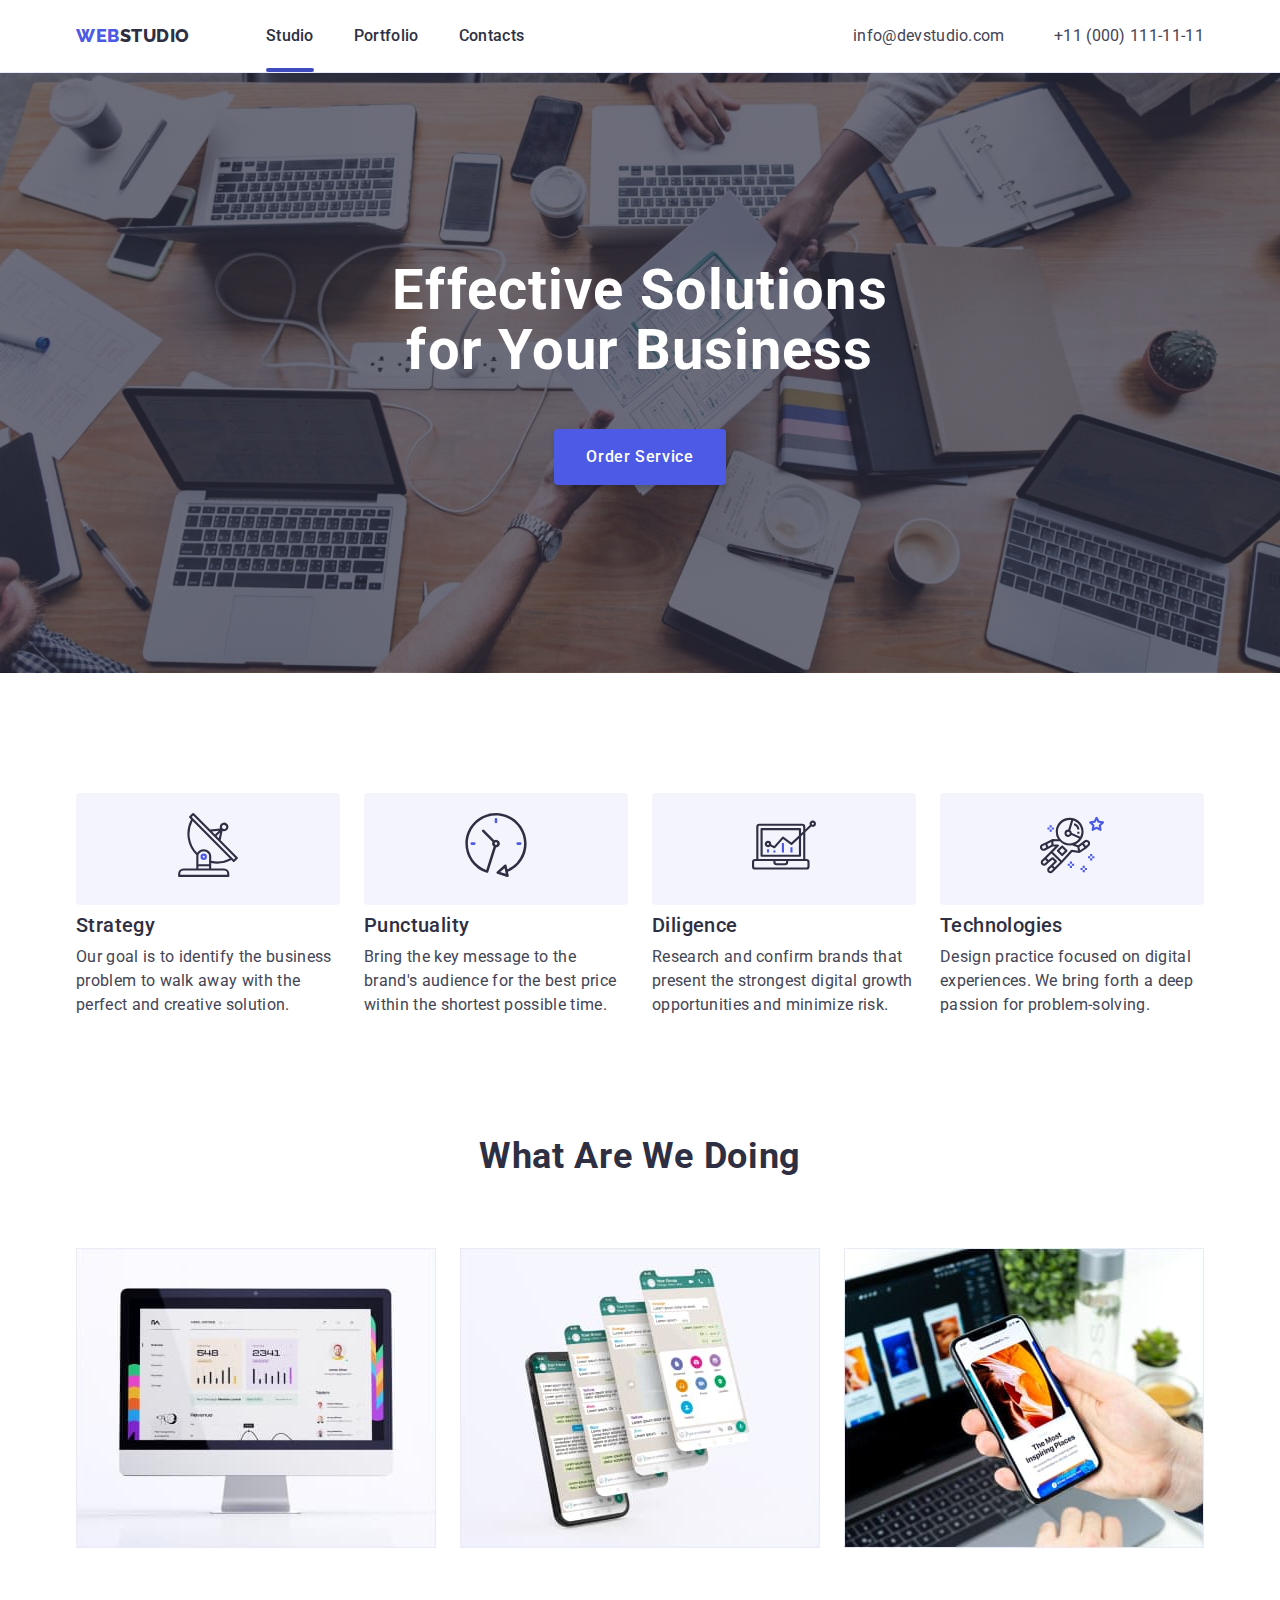
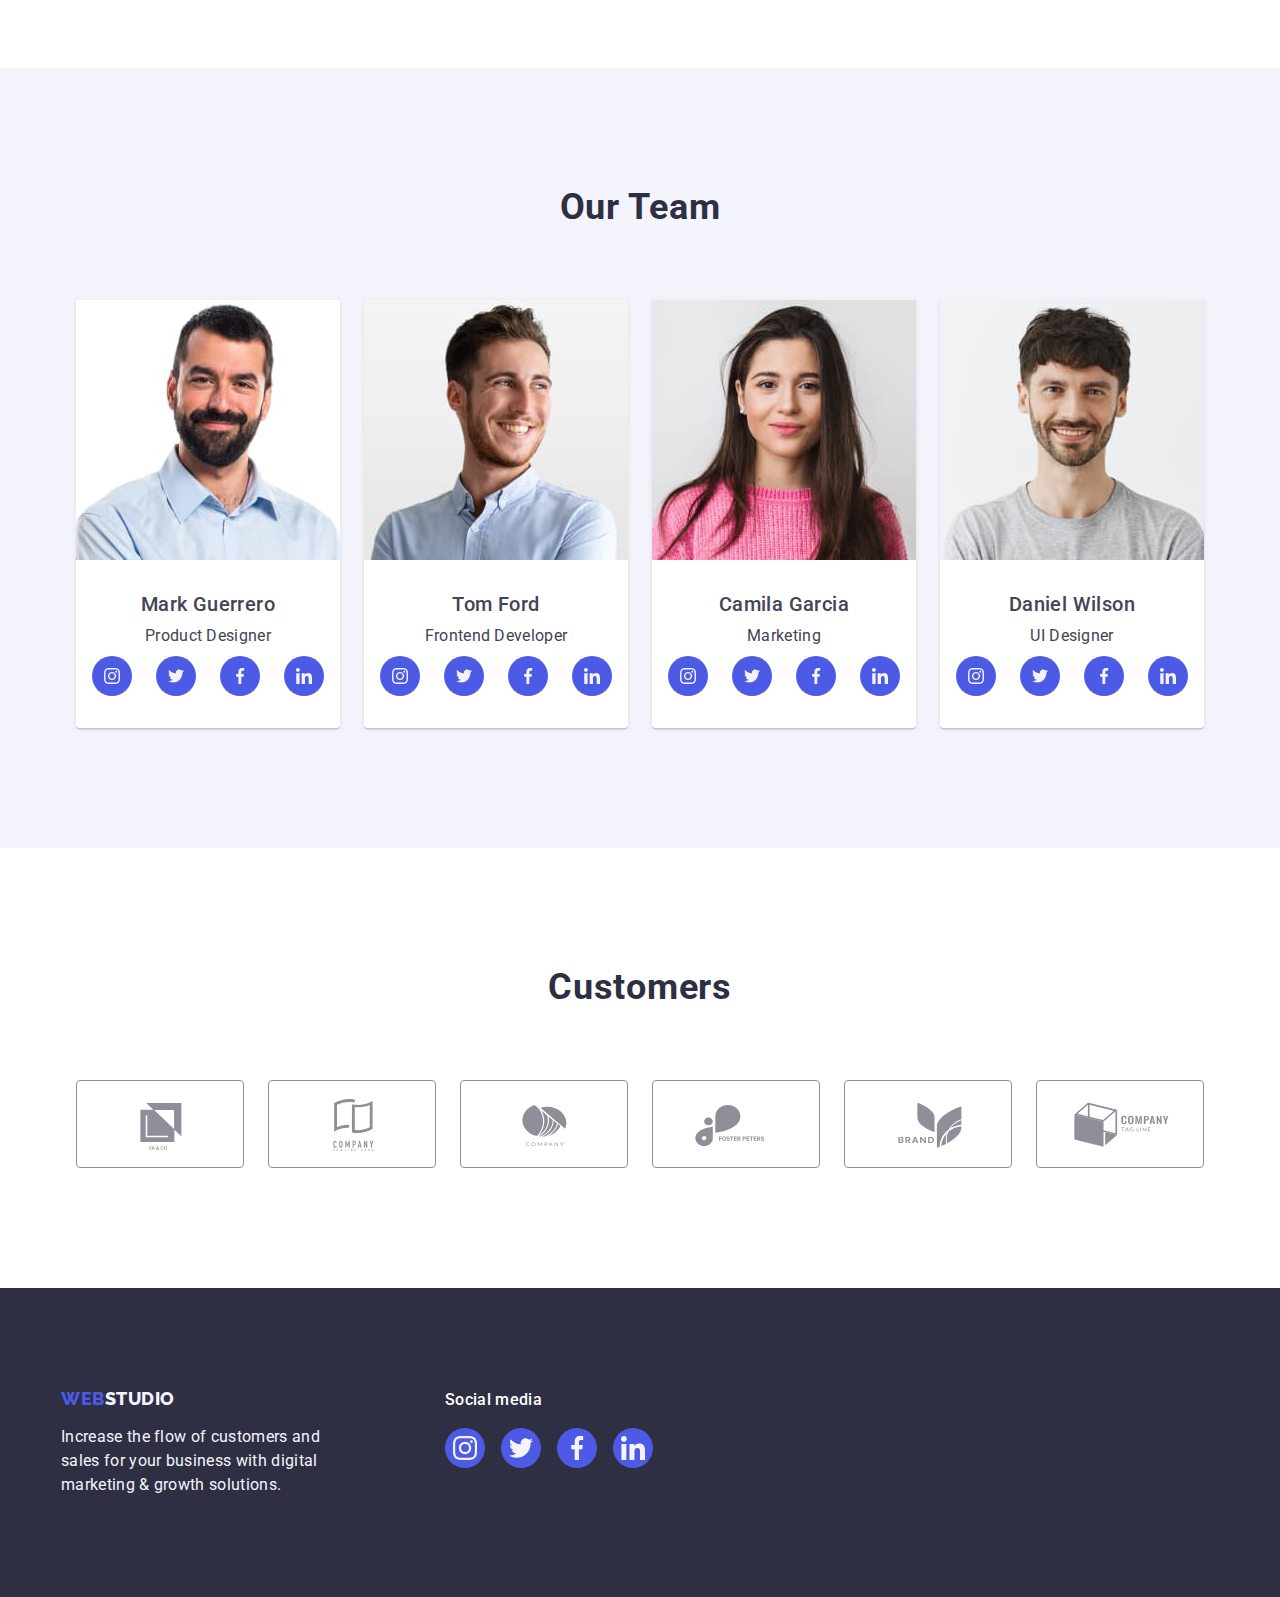
==== commit 1fd0887f: "Correction" ====
--- a/index.html
+++ b/index.html
@@ -28,7 +28,6 @@
   </head>
 
   <body>
-  
     <!--Header-->
 
     <header class="header">
@@ -76,7 +75,9 @@
       <section class="hero">
         <div class="container hero-conteiner">
           <h1 class="main-title">Effective Solutions for Your Business</h1>
-          <button class="order-service" type="button" data-modal-open >Order Service</button>
+          <button class="order-service" type="button" data-modal-open>
+            Order Service
+          </button>
         </div>
       </section>
 
@@ -587,7 +588,7 @@
 
     <div class="backdrop is-hidden" data-modal>
       <div class="modal">
-        <button class="modal-button" tupe="button" data-modal-close>
+        <button class="modal-button" type="button" data-modal-close>
           <svg class="modal-icon" width="8" height="8">
             <use href="./images/icons.svg#icon-button-close"></use>
           </svg>
--- a/css/styles.css
+++ b/css/styles.css
@@ -21,7 +21,6 @@
   font-family: "Roboto", sans-serif;
   color: var(--color-slate);
   background-color: var(--color-white);
-  padding-top: 72px;
 }
 
 .visually-hidden {
@@ -90,7 +89,6 @@
 /*Header*/
 
 .header {
- 
   left: 0;
   top: 0;
   width: 100%;
@@ -138,7 +136,7 @@
   color: var(--color-ocean);
 }
 
-.header-link::after {
+.current::after {
   content: "";
   left: 0;
   bottom: 0;
@@ -146,8 +144,8 @@
   display: block;
   width: 100%;
   height: 4px;
+  color: var(--color-ocean);
   border-radius: 2px;
-  transition: opacity 2000ms var(--timing-function);
 }
 
 .header-link.current::after,
@@ -398,7 +396,7 @@
   width: 100%;
   height: 100%;
 
-  transition-property: color;
+  transition-property: background-color;
   transition-duration: var(--duration);
   transition-timing-function: var(--timing-function);
 }
@@ -522,6 +520,7 @@
   gap: 16px;
   padding-left: 0;
   padding-right: 0;
+  margin: 0;
 }
 
 .social-footer-link {
@@ -569,21 +568,22 @@
   text-align: center;
   letter-spacing: 0.04em;
   color: var(--color-iris);
-  background: var(--color-cloud);
+  background-color: var(--color-cloud);
   cursor: pointer;
   padding: 12px 24px;
   border: 1px solid var(--color-cornflower);
   border-radius: 4px;
+
+  transition: background-color var(--duration) var(--timing-function),
+    color var(--duration) var(--timing-function),
+    box-shadow var(--duration) var(--timing-function),
+    border-color var(--duration) var(--timing-function);
 }
 
 .portfolio-button:hover,
 .portfolio-button:focus {
   box-shadow: 0px 3px 1px rgba(0, 0, 0, 0.1), 0px 2px 1px rgba(0, 0, 0, 0.08),
     0px 2px 2px rgba(0, 0, 0, 0.12);
-}
-
-.portfolio-button:hover,
-.portfolio-button:focus {
   color: var(--color-white);
   background-color: var(--color-ocean);
   border: 1px solid transparent;
@@ -618,7 +618,7 @@
   transition-timing-function: var(--timing-function);
 }
 
-.gallary-item:hover .overlay {
+.gallary-item:hover .overlay .gallary-item:focus.overlay {
   opacity: 1;
 }
 
@@ -635,12 +635,11 @@
 
   background-color: var(--color-iris);
 
-
   transform: translateY(100%);
-  transition: transform var(--duration) var(--timing-function);
-}
-
-.gallary-item:hover .overlay{
+  transition: transform 800ms var(--timing-function);
+}
+
+.gallary-item:hover .overlay {
   transform: translateY(0%);
 }
 
@@ -680,19 +679,8 @@
   left: 0;
   width: 100%;
   height: 100%;
-  background-color: var(--color-navy-blue-modal);
   background-color: rgba(46, 47, 66, 0.4);
   z-index: 2;
-  scale: 1;
-
-  transition-property: scale;
-  transition-duration: 500ms;
-  transition-timing-function: linear;
-  transition-delay: 250ms;
-}
-
-.backdrop:hover{
-  scale: 1.5;
 }
 
 .modal {
@@ -701,27 +689,48 @@
   min-height: 584px;
   left: 50%;
   top: 50%;
-  transform: translate(-50%,-50%);
-
+  transform: translate(-50%, -50%);
   background-color: var(--color-dairy);
   box-shadow: 0px 1px 1px rgba(0, 0, 0, 0.14), 0px 1px 3px rgba(0, 0, 0, 0.12),
     0px 2px 1px rgba(0, 0, 0, 0.2);
   border-radius: 4px;
-  padding: 24px;
+
+  opacity: 1;
+  transition-property: opacity;
+  transition-duration: 500ms;
+  transition-timing-function: ease;
+  transition-delay: 500ms;
+}
+
+.modal:hover {
+  opacity: 0.8;
 }
 
 .modal-button {
   position: absolute;
   top: 24px;
   right: 24px;
+
+  display: flex;
+  justify-content: center;
+  align-items: center;
+  width: 24px;
+  height: 24px;
+
   background-color: var(--color-cornflower);
+  border: 1px solid rgba(0, 0, 0, 0.1);
   border-radius: 50%;
-  width:24px;
-  height:24px;
+}
+
+.modal-button:hover {
+  background-color: var(--color-ocean);
 }
 
 .modal-icon {
-fill: var(--color-navy-blue);
+  fill: var(--color-navy-blue);
+}
+.modal-icon:hover {
+  fill: var(--color-white);
 }
 
 .backdrop.is-hidden {
